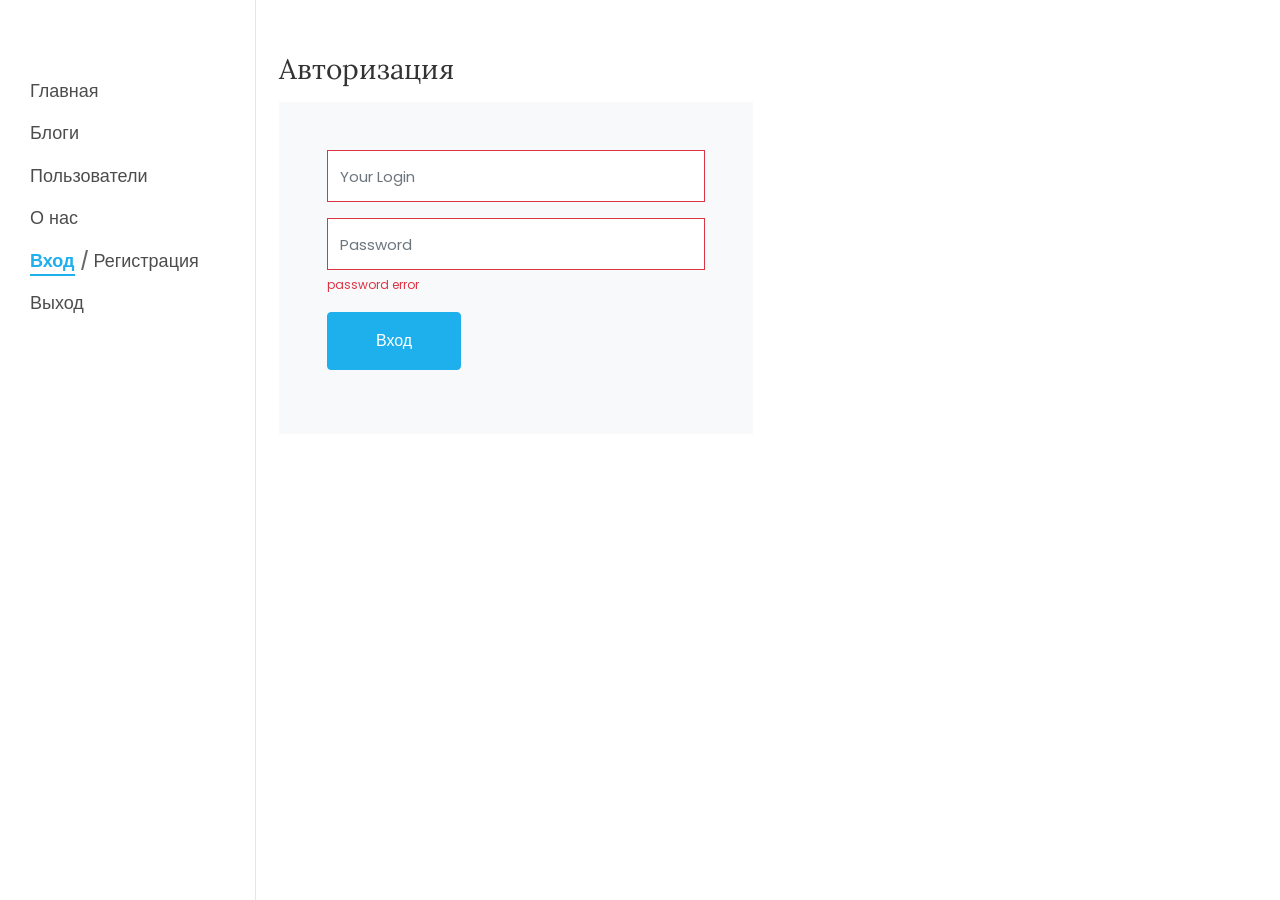
==== login.html @ 1bb54b3e "Add files via upload" ====
<!DOCTYPE html>
<html lang="en">

<head>
	<title>Информационная система - .....</title>
	<meta charset="utf-8">
	<meta name="viewport" content="width=device-width, initial-scale=1, shrink-to-fit=no">

	<link href="https://fonts.googleapis.com/css?family=Poppins:300,400,500,600,700" rel="stylesheet">
	<link href="https://fonts.googleapis.com/css?family=Lora:400,400i,700,700i&display=swap" rel="stylesheet">
	<link href="https://fonts.googleapis.com/css?family=Abril+Fatface&display=swap" rel="stylesheet">

	<link rel="stylesheet" href="css/open-iconic-bootstrap.min.css">
	<link rel="stylesheet" href="css/animate.css">
	<link rel="stylesheet" href="css/owl.theme.default.min.css">
	<link rel="stylesheet" href="css/magnific-popup.css">
	<link rel="stylesheet" href="css/aos.css">
	<link rel="stylesheet" href="css/ionicons.min.css">
	<link rel="stylesheet" href="css/flaticon.css">
	<link rel="stylesheet" href="css/icomoon.css">
	<link rel="stylesheet" href="css/style.css">
</head>

<body>
	<div id="colorlib-page">
		<aside id="colorlib-aside" role="complementary" class="js-fullheight">
			<nav id="colorlib-main-menu" role="navigation">
				<ul>
					<li><a href="index.html">Главная</a></li>
					<li><a href="posts.html">Блоги</a></li>
					<li><a href="users.html">Пользователи</a></li>
					<li><a href="about.html">О нас</a></li>
					<li><a href="login.html" class="colorlib-active">Вход</a> / <a href="register.html">Регистрация</a>
					</li>
					<li><a href="#">Выход</a></li>
				</ul>
			</nav>
		</aside> <!-- END COLORLIB-ASIDE -->
		<div id="colorlib-main">
			<section class="contact-section px-md-2  pt-5">
				<div class="container">
					<div class="row d-flex contact-info">
						<div class="col-md-12 mb-1">
							<h2 class="h3">Авторизация</h2>
						</div>
					</div>
					<div class="row block-9">
						<div class="col-lg-6 d-flex">
							<form action="#" class="bg-light p-5 contact-form">
								<div class="form-group">
									<input type="text" class="form-control is-invalid" placeholder="Your Login"
										name="login">
								</div>
								<div class="form-group">
									<input type="password" class="form-control is-invalid" placeholder="Password"
										name="password">
									<div class="invalid-feedback">
										password error
									</div>
								</div>
								<div class="form-group">
									<input type="submit" value="Вход" class="btn btn-primary py-3 px-5">
								</div>
							</form>
						</div>
					</div>
				</div>
			</section>
		</div><!-- END COLORLIB-MAIN -->
	</div><!-- END COLORLIB-PAGE -->

	<!-- loader -->
	<div id="ftco-loader" class="show fullscreen"><svg class="circular" width="48px" height="48px">
			<circle class="path-bg" cx="24" cy="24" r="22" fill="none" stroke-width="4" stroke="#eeeeee" />
			<circle class="path" cx="24" cy="24" r="22" fill="none" stroke-width="4" stroke-miterlimit="10"
				stroke="#F96D00" />
		</svg></div>


	<script src="js/jquery.min.js"></script>
	<script src="js/jquery-migrate-3.0.1.min.js"></script>
	<script src="js/popper.min.js"></script>
	<script src="js/bootstrap.min.js"></script>
	<script src="js/jquery.easing.1.3.js"></script>
	<script src="js/jquery.waypoints.min.js"></script>
	<script src="js/jquery.stellar.min.js"></script>
	<script src="js/jquery.magnific-popup.min.js"></script>
	<script src="js/aos.js"></script>
	<script src="js/owl.carousel.min.js"></script>
	<script src="js/jquery.animateNumber.min.js"></script>
	<script src="js/scrollax.min.js"></script>
	<script src="js/main.js"></script>

</body>

</html>
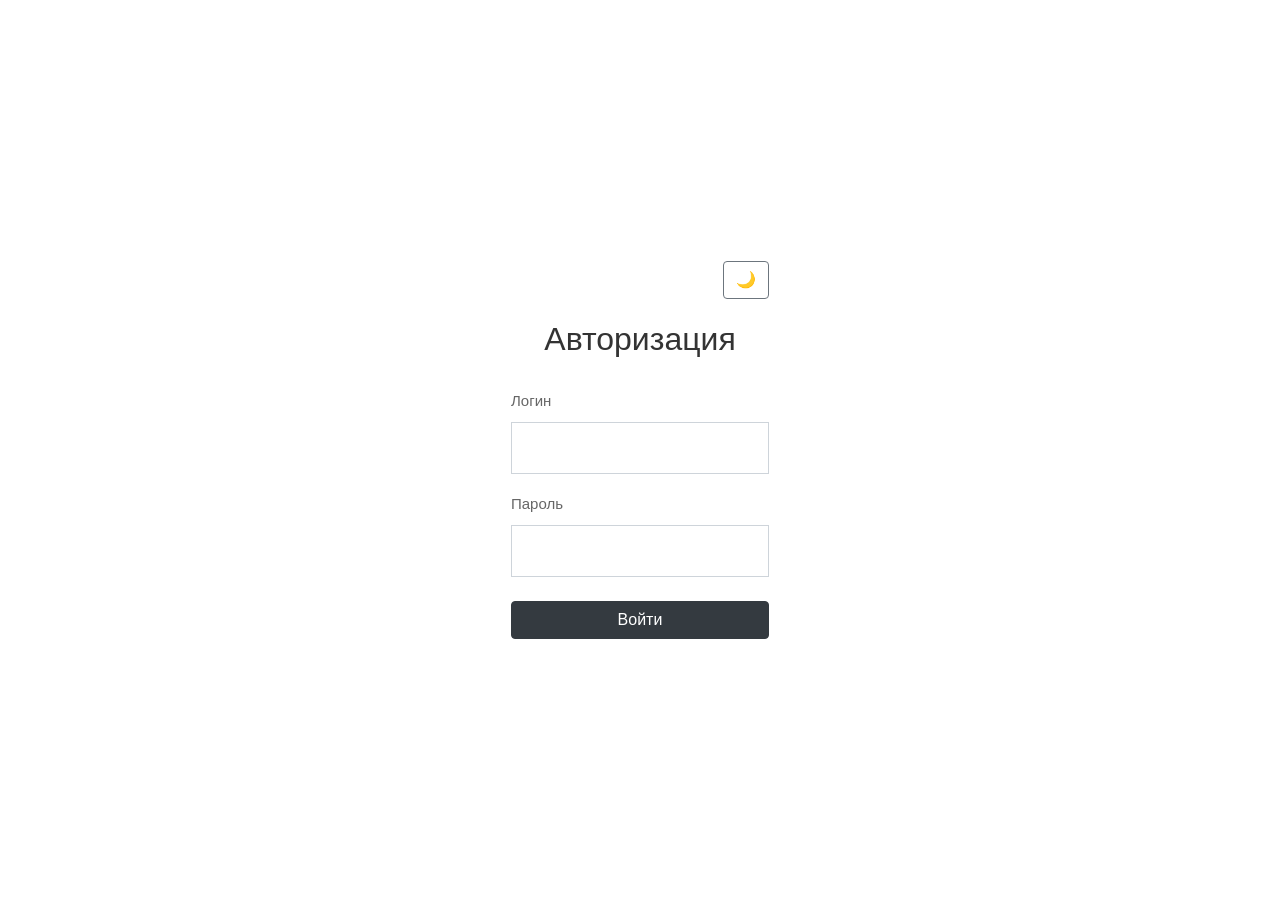
==== commit 85526d3a: "Add files via upload" ====
--- a/login.html
+++ b/login.html
@@ -1,96 +1,96 @@
-<!DOCTYPE html>
-<html lang="en">
-
-<head>
-	<title>Информационная система - .....</title>
-	<meta charset="utf-8">
-	<meta name="viewport" content="width=device-width, initial-scale=1, shrink-to-fit=no">
-
-	<link href="https://fonts.googleapis.com/css?family=Poppins:300,400,500,600,700" rel="stylesheet">
-	<link href="https://fonts.googleapis.com/css?family=Lora:400,400i,700,700i&display=swap" rel="stylesheet">
-	<link href="https://fonts.googleapis.com/css?family=Abril+Fatface&display=swap" rel="stylesheet">
-
-	<link rel="stylesheet" href="css/open-iconic-bootstrap.min.css">
-	<link rel="stylesheet" href="css/animate.css">
-	<link rel="stylesheet" href="css/owl.theme.default.min.css">
-	<link rel="stylesheet" href="css/magnific-popup.css">
-	<link rel="stylesheet" href="css/aos.css">
-	<link rel="stylesheet" href="css/ionicons.min.css">
-	<link rel="stylesheet" href="css/flaticon.css">
-	<link rel="stylesheet" href="css/icomoon.css">
-	<link rel="stylesheet" href="css/style.css">
-</head>
-
-<body>
-	<div id="colorlib-page">
-		<aside id="colorlib-aside" role="complementary" class="js-fullheight">
-			<nav id="colorlib-main-menu" role="navigation">
-				<ul>
-					<li><a href="index.html">Главная</a></li>
-					<li><a href="posts.html">Блоги</a></li>
-					<li><a href="users.html">Пользователи</a></li>
-					<li><a href="about.html">О нас</a></li>
-					<li><a href="login.html" class="colorlib-active">Вход</a> / <a href="register.html">Регистрация</a>
-					</li>
-					<li><a href="#">Выход</a></li>
-				</ul>
-			</nav>
-		</aside> <!-- END COLORLIB-ASIDE -->
-		<div id="colorlib-main">
-			<section class="contact-section px-md-2  pt-5">
-				<div class="container">
-					<div class="row d-flex contact-info">
-						<div class="col-md-12 mb-1">
-							<h2 class="h3">Авторизация</h2>
-						</div>
-					</div>
-					<div class="row block-9">
-						<div class="col-lg-6 d-flex">
-							<form action="#" class="bg-light p-5 contact-form">
-								<div class="form-group">
-									<input type="text" class="form-control is-invalid" placeholder="Your Login"
-										name="login">
-								</div>
-								<div class="form-group">
-									<input type="password" class="form-control is-invalid" placeholder="Password"
-										name="password">
-									<div class="invalid-feedback">
-										password error
-									</div>
-								</div>
-								<div class="form-group">
-									<input type="submit" value="Вход" class="btn btn-primary py-3 px-5">
-								</div>
-							</form>
-						</div>
-					</div>
-				</div>
-			</section>
-		</div><!-- END COLORLIB-MAIN -->
-	</div><!-- END COLORLIB-PAGE -->
-
-	<!-- loader -->
-	<div id="ftco-loader" class="show fullscreen"><svg class="circular" width="48px" height="48px">
-			<circle class="path-bg" cx="24" cy="24" r="22" fill="none" stroke-width="4" stroke="#eeeeee" />
-			<circle class="path" cx="24" cy="24" r="22" fill="none" stroke-width="4" stroke-miterlimit="10"
-				stroke="#F96D00" />
-		</svg></div>
-
-
-	<script src="js/jquery.min.js"></script>
-	<script src="js/jquery-migrate-3.0.1.min.js"></script>
-	<script src="js/popper.min.js"></script>
-	<script src="js/bootstrap.min.js"></script>
-	<script src="js/jquery.easing.1.3.js"></script>
-	<script src="js/jquery.waypoints.min.js"></script>
-	<script src="js/jquery.stellar.min.js"></script>
-	<script src="js/jquery.magnific-popup.min.js"></script>
-	<script src="js/aos.js"></script>
-	<script src="js/owl.carousel.min.js"></script>
-	<script src="js/jquery.animateNumber.min.js"></script>
-	<script src="js/scrollax.min.js"></script>
-	<script src="js/main.js"></script>
-
-</body>
-
-</html>+<!DOCTYPE html>
+
+<html lang="ru">
+<head>
+    <meta charset="UTF-8">
+    <meta name="viewport" content="width=device-width, initial-scale=1.0">
+    <title>Авторизация</title>
+
+
+<link href="https://cdn.jsdelivr.net/npm/bootstrap@5.3.3/dist/css/bootstrap.min.css" rel="stylesheet">
+<link rel="stylesheet" href="css/style.css">
+
+</head>
+<body class="login-page">
+
+<div class="container min-vh-100 d-flex justify-content-center align-items-center">
+
+
+<div class="login-card">
+
+    <div class="d-flex justify-content-end mb-3">
+        <button id="themeToggle" class="btn btn-outline-secondary">
+            🌙
+        </button>
+    </div>
+
+    <h2 class="text-center mb-4">
+        Авторизация
+    </h2>
+
+    <form id="loginForm">
+
+        <div class="mb-3">
+
+            <label class="form-label">
+                Логин
+            </label>
+
+            <input
+                type="text"
+                class="form-control"
+                id="login"
+                required
+            >
+
+        </div>
+
+        <div class="mb-4">
+
+            <label class="form-label">
+                Пароль
+            </label>
+
+            <input
+                type="password"
+                class="form-control"
+                id="password"
+                required
+            >
+
+        </div>
+
+        <button
+            type="submit"
+            class="btn btn-dark w-100"
+        >
+            Войти
+        </button>
+
+    </form>
+
+</div>
+
+</div>
+
+<script>
+
+document.getElementById('loginForm').addEventListener('submit', function(e){
+
+    e.preventDefault();
+
+    const login = document.getElementById('login').value;
+    const password = document.getElementById('password').value;
+
+    if(login && password){
+        window.location.href = "dashboard.html";
+    }
+
+});
+
+</script>
+
+<script src="js/theme.js"></script>
+
+</body>
+</html>
